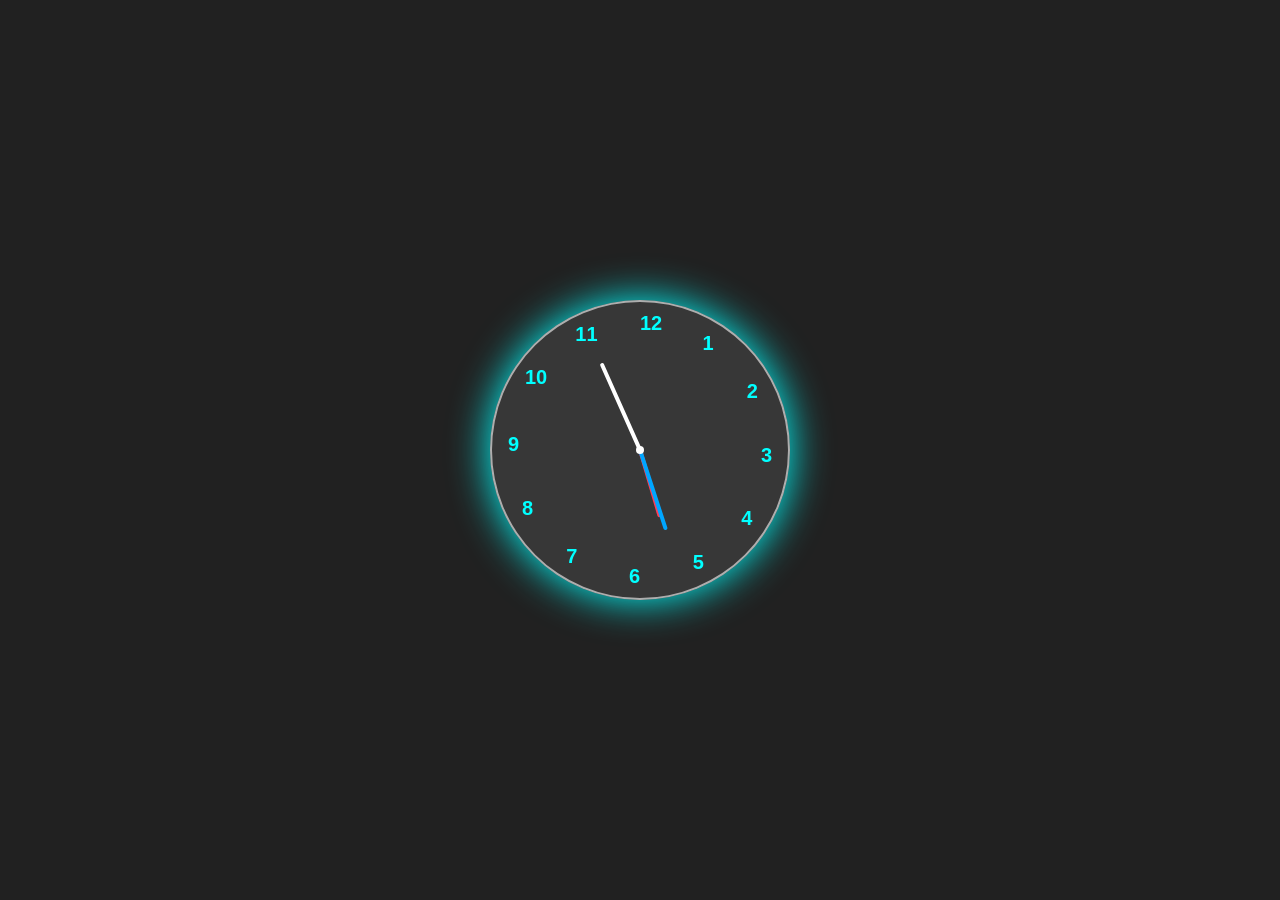
==== analog.html @ 253daa28 "Add files via upload" ====
<!DOCTYPE html>
<html lang="en">
<head>
    <meta charset="UTF-8">
    <meta name="viewport" content="width=device-width, initial-scale=1.0">
    <link rel="stylesheet" href="style.css">
    <title>Analog</title>
</head>
<body>
    <div class="container">
        <div class="clock">

            <div style="--clr: #ff3d58; --h:70px" id="hour" class= "hand"><i></i></div>
            <div style="--clr: #00a6ff; --h:84px" id="min" class= "hand"><i></i></div>
            <div style="--clr: #ffffff; --h:95px" id="sec" class= "hand"><i></i></div>

            <span style="--i:1; "><b>1</b></span>
            <span style="--i:2; "><b>2</b></span>
            <span style="--i:3; "><b>3</b></span>
            <span style="--i:4; "><b>4</b></span>
            <span style="--i:5; "><b>5</b></span>
            <span style="--i:6; "><b>6</b></span>
            <span style="--i:7; "><b>7</b></span>
            <span style="--i:8; "><b>8</b></span>
            <span style="--i:9; "><b>9</b></span>
            <span style="--i:10; "><b>10</b></span>
            <span style="--i:11; "><b>11</b></span>
            <span style="--i:12; "><b>12</b></span>
        </div>
        
    </div>

    <script src="script.js"></script>
</body>
</html>
---- style.css ----
*{
    margin: 0;
    padding: 0%;
    box-sizing: border-box;
    font-family: sans-serif;
    color: aqua;
}

body{
    display: flex;
    justify-content: center;
    align-items: center;
    min-height: 100vh;
    background-color: #212121;

}

.container{
    position: relative;
}

.clock{
    width: 300px;
    height: 300px;
    border-radius: 50%;
    background-color: rgba(255, 255, 255, 0.1);
    border: 2px solid rgba(255, 255, 255, 0.60);
    box-shadow: 0px 0px 40px ;
    display: flex;
    justify-content: center;
    align-items: center;
}

 .clock span{
    position: absolute;
    transform: rotate(calc(30deg * var(--i)));
    inset: 12px;
    text-align: center;
}

.clock span b{
    position: absolute;
    transform: rotate(calc(-30deg * var(--i)));
    display: inline-block;
    font-size: 20px;
}

.clock::before{
    content: '';
    position: absolute;
    width: 8px;
    height: 8px;
    border-radius: 50%;
    background-color: #fff;
    z-index: 2;
} 
.hand{
    position: absolute;
    display: flex;
    justify-content: center;
    align-items: flex-end;
}
.hand i{
    position: absolute;
    background-color: var(--clr);
    width: 4px;
    height: var(--h);
    border-radius: 8px;
}
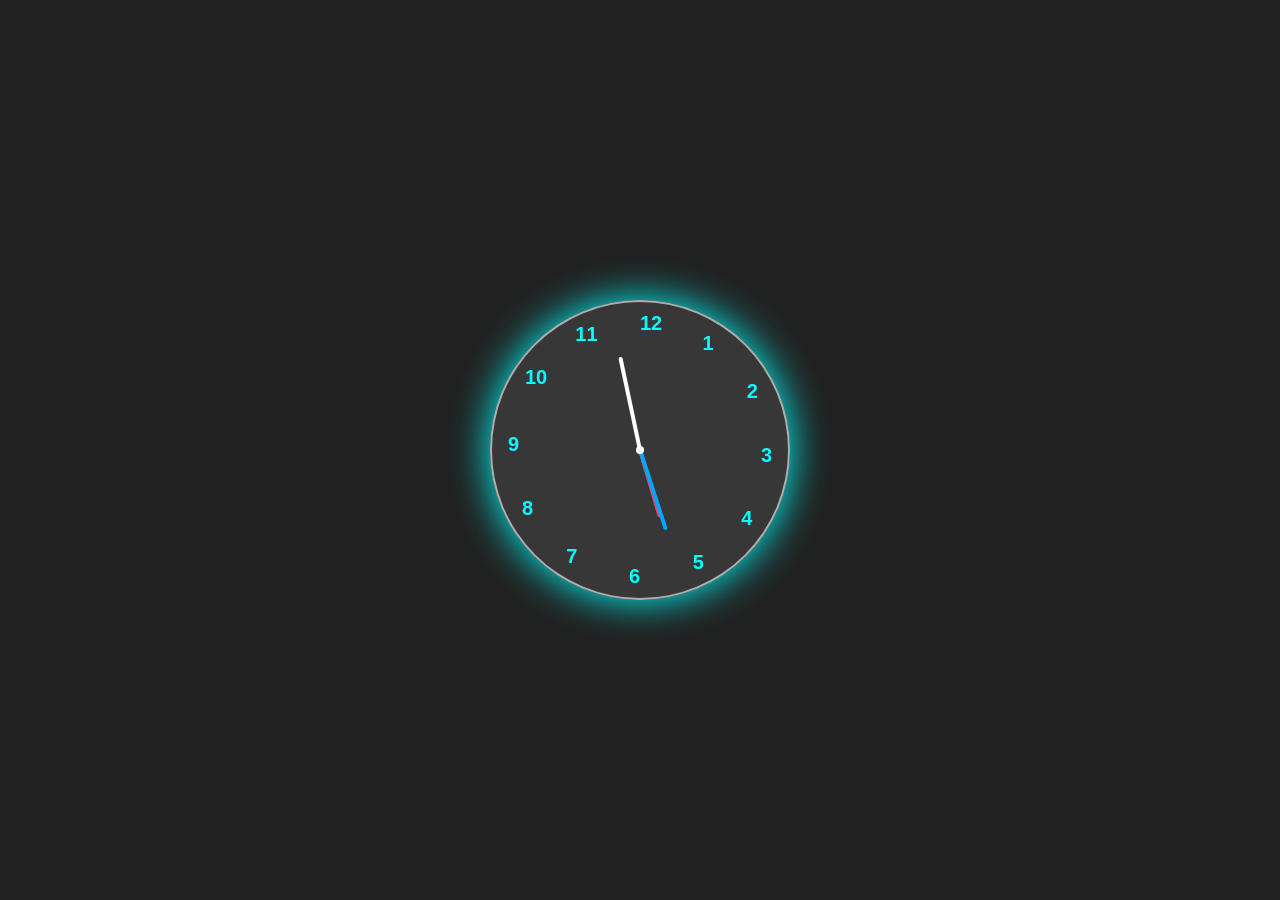
==== commit 4e695858: "Update analog.html" ====
--- a/analog.html
+++ b/analog.html
@@ -13,7 +13,6 @@
             <div style="--clr: #ff3d58; --h:70px" id="hour" class= "hand"><i></i></div>
             <div style="--clr: #00a6ff; --h:84px" id="min" class= "hand"><i></i></div>
             <div style="--clr: #ffffff; --h:95px" id="sec" class= "hand"><i></i></div>
-
             <span style="--i:1; "><b>1</b></span>
             <span style="--i:2; "><b>2</b></span>
             <span style="--i:3; "><b>3</b></span>
@@ -32,4 +31,4 @@
 
     <script src="script.js"></script>
 </body>
-</html>+</html>
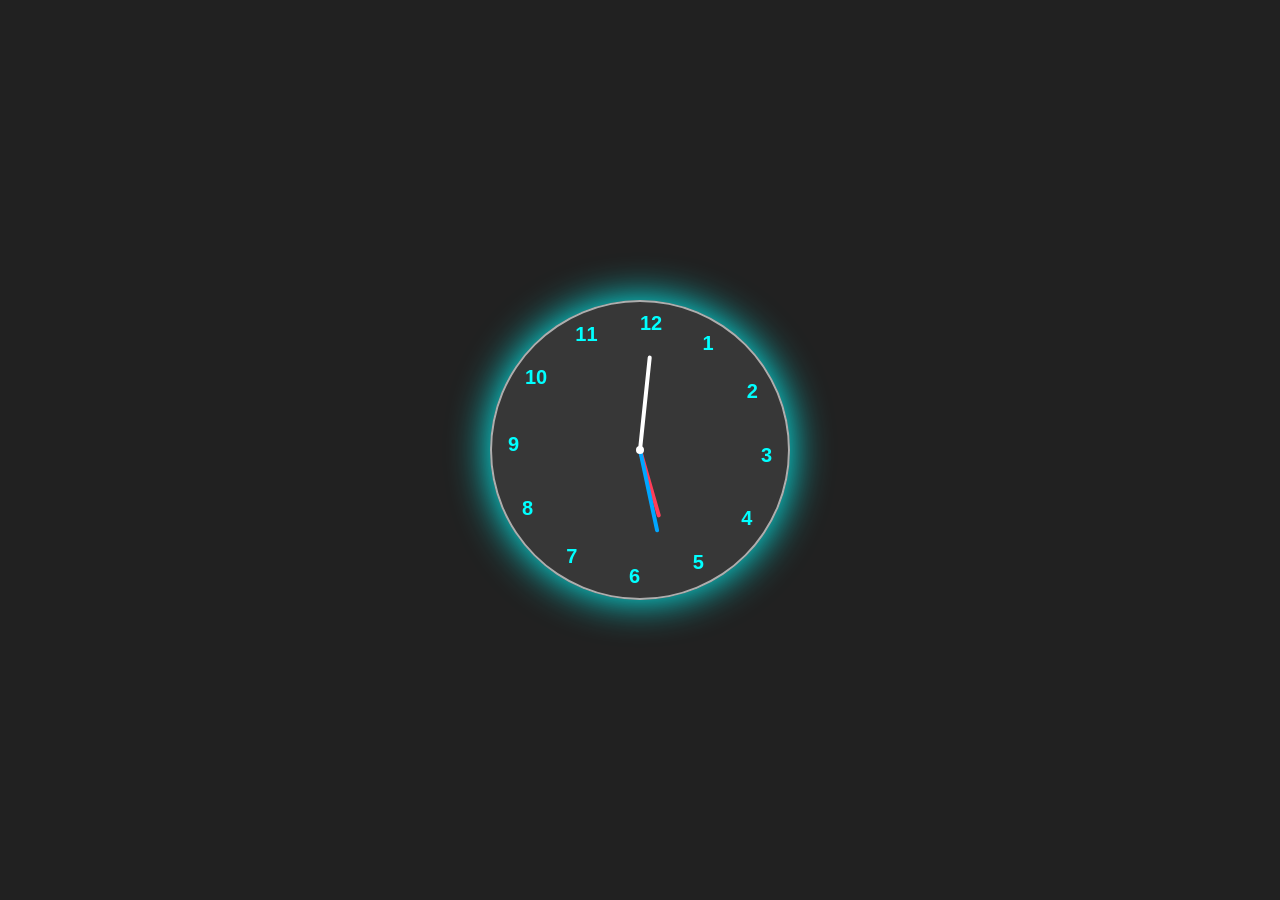
==== commit f140e5f5: "Add files via upload" ====
--- a/analog.html
+++ b/analog.html
@@ -3,9 +3,83 @@
 <head>
     <meta charset="UTF-8">
     <meta name="viewport" content="width=device-width, initial-scale=1.0">
-    <link rel="stylesheet" href="style.css">
+    <!-- <link rel="stylesheet" href="style.css"> -->
     <title>Analog</title>
 </head>
+
+<style>
+
+*{
+    margin: 0;
+    padding: 0%;
+    box-sizing: border-box;
+    font-family: sans-serif;
+    color: aqua;
+}
+
+body{
+    display: flex;
+    justify-content: center;
+    align-items: center;
+    min-height: 100vh;
+    background-color: #212121;
+
+}
+
+.container{
+    position: relative;
+}
+
+.clock{
+    width: 300px;
+    height: 300px;
+    border-radius: 50%;
+    background-color: rgba(255, 255, 255, 0.1);
+    border: 2px solid rgba(255, 255, 255, 0.60);
+    box-shadow: 0px 0px 40px ;
+    display: flex;
+    justify-content: center;
+    align-items: center;
+}
+
+ .clock span{
+    position: absolute;
+    transform: rotate(calc(30deg * var(--i)));
+    inset: 12px;
+    text-align: center;
+}
+
+.clock span b{
+    position: absolute;
+    transform: rotate(calc(-30deg * var(--i)));
+    display: inline-block;
+    font-size: 20px;
+}
+
+.clock::before{
+    content: '';
+    position: absolute;
+    width: 8px;
+    height: 8px;
+    border-radius: 50%;
+    background-color: #fff;
+    z-index: 2;
+} 
+.hand{
+    position: absolute;
+    display: flex;
+    justify-content: center;
+    align-items: flex-end;
+}
+.hand i{
+    position: absolute;
+    background-color: var(--clr);
+    width: 4px;
+    height: var(--h);
+    border-radius: 8px;
+}
+</style>
+
 <body>
     <div class="container">
         <div class="clock">
@@ -29,6 +103,32 @@
         
     </div>
 
-    <script src="script.js"></script>
+    <!-- <script src="script.js"></script> -->
+
+    <script>
+
+let hr = document.getElementById('hour');
+let min = document.getElementById('min');
+let sec = document.getElementById('sec');
+
+function displayTime(){
+    let date = new Date()
+
+    //getting hour, min, sec from date
+    let hh = date.getHours();
+    let mm = date.getMinutes();
+    let ss = date.getSeconds();
+
+    let hRotation = 30*hh + mm/2;
+    let mRotation = 6*mm;
+    let sRotation = 6*ss;
+
+    hr.style.transform = `rotate(${hRotation}deg)`;
+    min.style.transform = `rotate(${mRotation}deg)`;
+    sec.style.transform = `rotate(${sRotation}deg)`;
+}
+
+setInterval(displayTime, 1000)
+    </script>
 </body>
-</html>
+</html>
